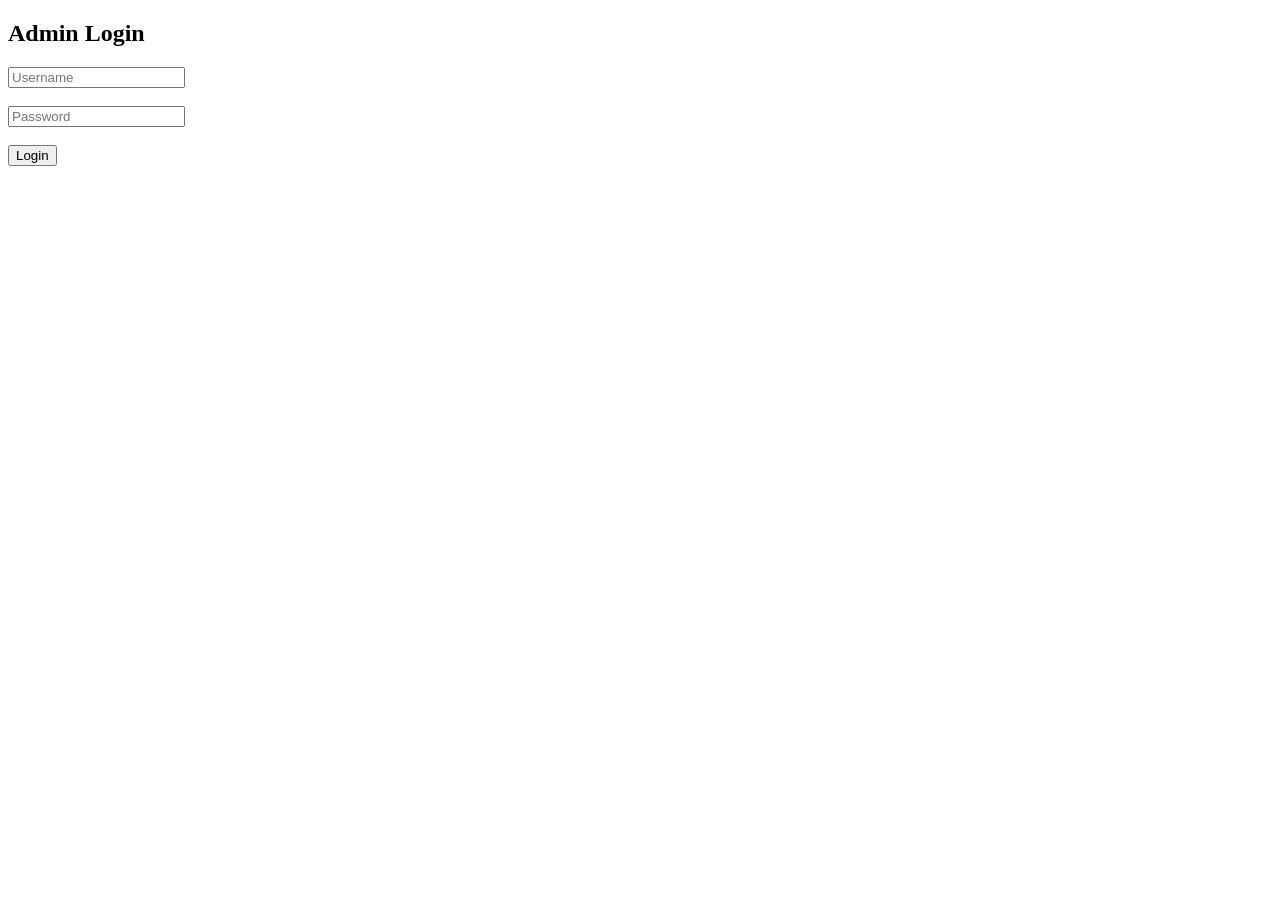
==== app/templates/login.html @ 7ee07824 "Admin Login Credential Add" ====
<!DOCTYPE html>
<html>
<head>
    <title>Admin Login</title>
</head>
<body>

<h2>Admin Login</h2>

<form action="/admin-login" method="post">

    <input
        type="text"
        name="username"
        placeholder="Username"
        required
    >

    <br><br>

    <input
        type="password"
        name="password"
        placeholder="Password"
        required
    >

    <br><br>

    <button type="submit">
        Login
    </button>

</form>

</body>
</html>
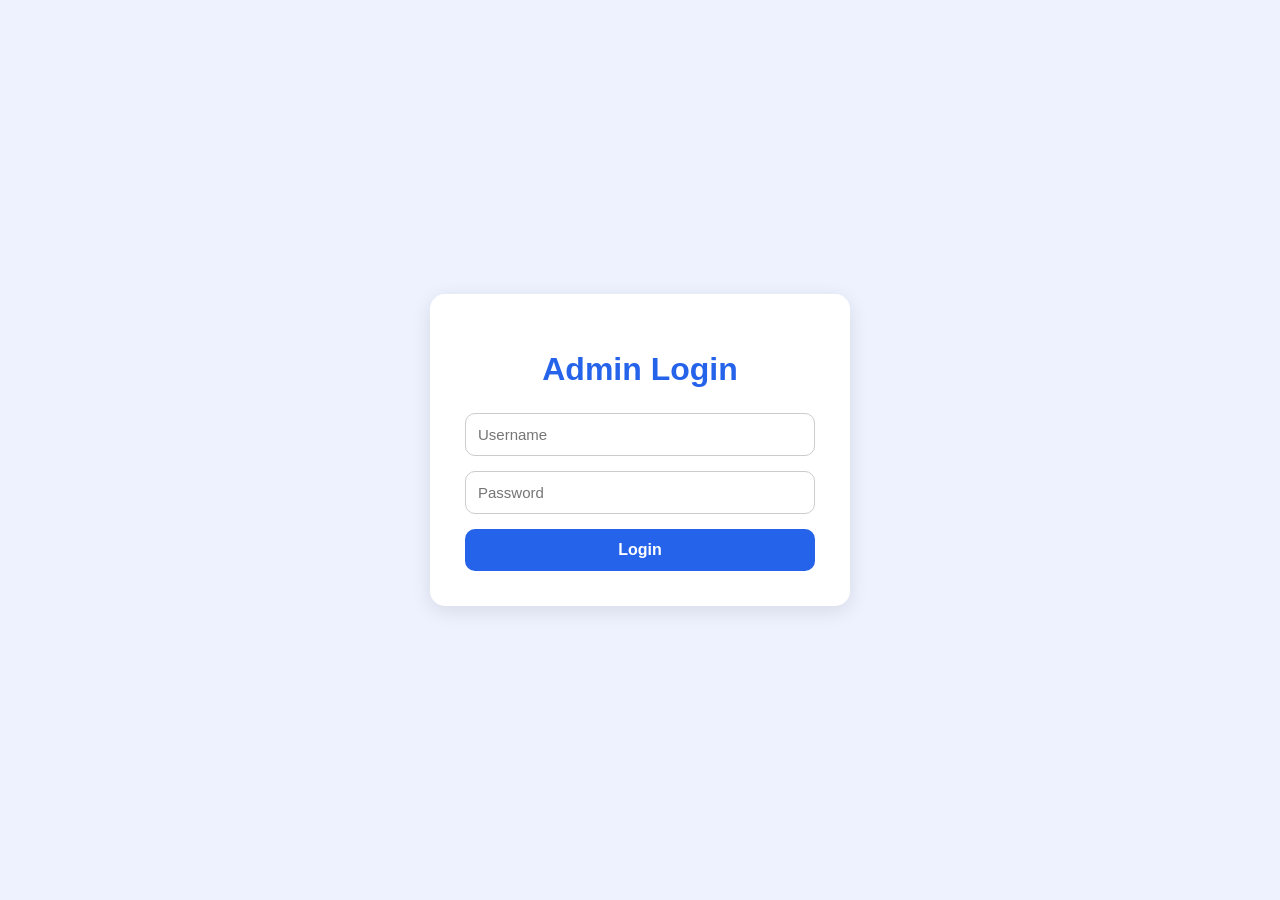
==== commit f67d0c5f: "Improve Design" ====
--- a/app/templates/login.html
+++ b/app/templates/login.html
@@ -1,37 +1,95 @@
 <!DOCTYPE html>
 <html>
 <head>
-    <title>Admin Login</title>
+    <style>
+        body{
+            margin:0;
+            font-family:Segoe UI,sans-serif;
+            background:#eef2ff;
+            display:flex;
+            justify-content:center;
+            align-items:center;
+            height:100vh;
+        }
+
+        .login-container{
+            width:350px;
+            background:white;
+            padding:35px;
+            border-radius:15px;
+            box-shadow:0 5px 20px rgba(0,0,0,0.1);
+        }
+
+        .login-container h1{
+            text-align:center;
+            color:#2563eb;
+            margin-bottom:25px;
+        }
+
+        .login-container form{
+            display:flex;
+            flex-direction:column;
+            gap:15px;
+        }
+
+        .login-container input{
+            padding:12px;
+            border:1px solid #ccc;
+            border-radius:10px;
+            font-size:15px;
+        }
+
+        .login-container input:focus{
+            border-color:#2563eb;
+            outline:none;
+        }
+
+        .login-container button{
+            background:#2563eb;
+            color:white;
+            border:none;
+            padding:12px;
+            border-radius:10px;
+            cursor:pointer;
+            font-size:16px;
+            font-weight:600;
+        }
+
+        .login-container button:hover{
+            background:#1d4ed8;
+        }
+    </style>
 </head>
+
 <body>
 
-<h2>Admin Login</h2>
+<div class="login-container">
 
-<form action="/admin-login" method="post">
+    <h1>Admin Login</h1>
 
-    <input
-        type="text"
-        name="username"
-        placeholder="Username"
-        required
-    >
+    <form action="/admin-login" method="post">
 
-    <br><br>
+        <input
+            type="text"
+            name="username"
+            placeholder="Username"
+            required
+        >
 
-    <input
-        type="password"
-        name="password"
-        placeholder="Password"
-        required
-    >
+        <input
+            type="password"
+            name="password"
+            placeholder="Password"
+            required
+        >
 
-    <br><br>
+        <button type="submit">
+            Login
+        </button>
 
-    <button type="submit">
-        Login
-    </button>
+    </form>
 
-</form>
+</div>
 
 </body>
 </html>
